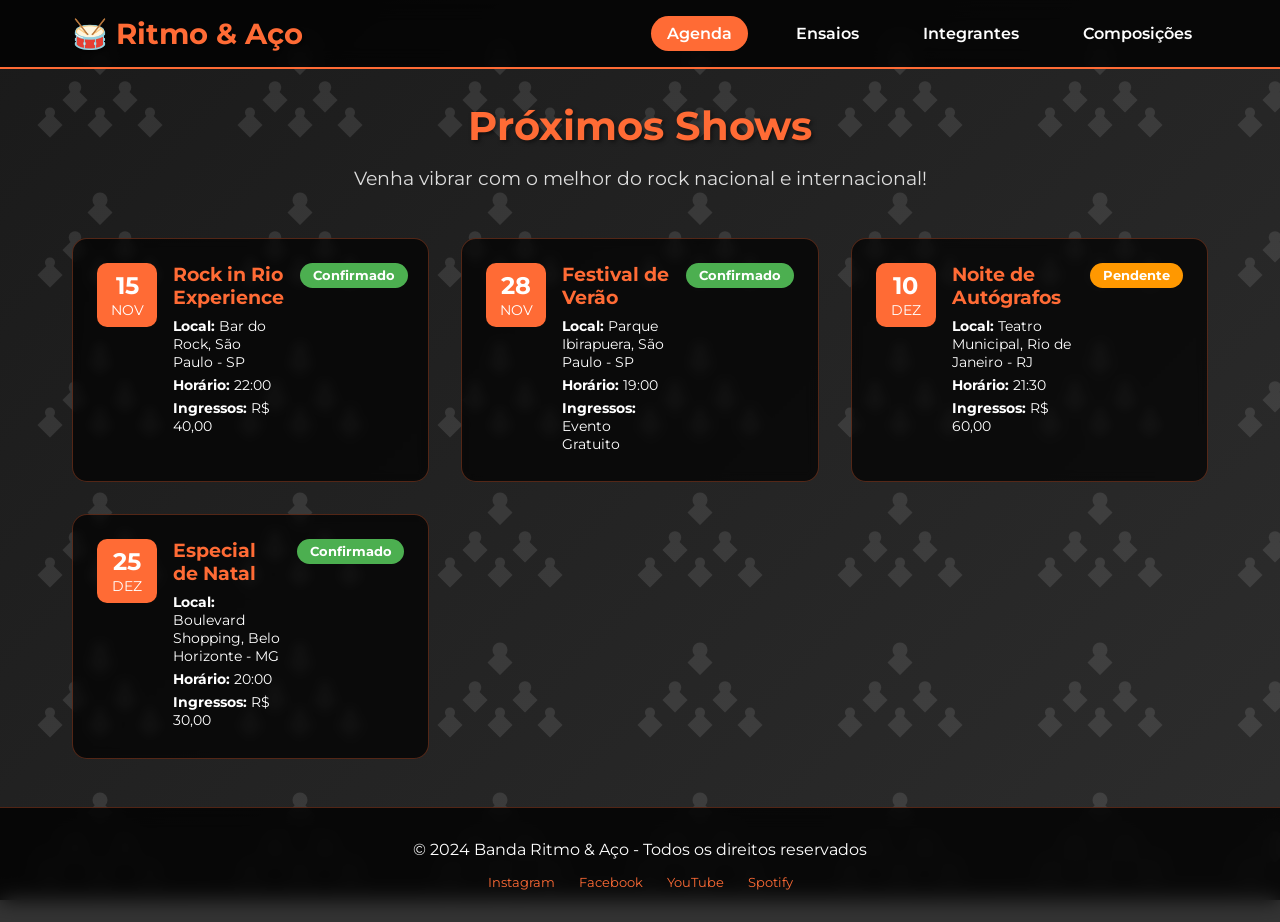
==== index.html @ ca196295 "Add files via upload" ====
<!DOCTYPE html>
<html lang="pt-br">
<head>
    <meta charset="UTF-8">
    <meta name="viewport" content="width=device-width, initial-scale=1.0">
    <title>Banda Ritmo & Aço - Agenda de Shows</title>
    <link rel="stylesheet" href="styles.css">
    <link href="https://fonts.googleapis.com/css2?family=Montserrat:wght@300;400;600;700&display=swap" rel="stylesheet">
</head>
<body>
    <div class="background-bateria"></div>
    
    <header>
        <nav>
            <div class="logo">
                <h1>🥁 Ritmo & Aço</h1>
            </div>
            <ul class="nav-links">
                <li><a href="index.html" class="active">Agenda</a></li>
                <li><a href="ensaios.html">Ensaios</a></li>
                <li><a href="integrantes.html">Integrantes</a></li>
				<li><a href="letras.html">Composições</a></li>
            </ul>
        </nav>
    </header>

    <main>
        <section class="hero">
            <h2>Próximos Shows</h2>
            <p>Venha vibrar com o melhor do rock nacional e internacional!</p>
        </section>

        <section class="agenda">
            <div class="evento-card">
                <div class="evento-data">
                    <span class="dia">15</span>
                    <span class="mes">NOV</span>
                </div>
                <div class="evento-info">
                    <h3>Rock in Rio Experience</h3>
                    <p><strong>Local:</strong> Bar do Rock, São Paulo - SP</p>
                    <p><strong>Horário:</strong> 22:00</p>
                    <p><strong>Ingressos:</strong> R$ 40,00</p>
                </div>
                <div class="evento-status">
                    <span class="status confirmado">Confirmado</span>
                </div>
            </div>

            <div class="evento-card">
                <div class="evento-data">
                    <span class="dia">28</span>
                    <span class="mes">NOV</span>
                </div>
                <div class="evento-info">
                    <h3>Festival de Verão</h3>
                    <p><strong>Local:</strong> Parque Ibirapuera, São Paulo - SP</p>
                    <p><strong>Horário:</strong> 19:00</p>
                    <p><strong>Ingressos:</strong> Evento Gratuito</p>
                </div>
                <div class="evento-status">
                    <span class="status confirmado">Confirmado</span>
                </div>
            </div>

            <div class="evento-card">
                <div class="evento-data">
                    <span class="dia">10</span>
                    <span class="mes">DEZ</span>
                </div>
                <div class="evento-info">
                    <h3>Noite de Autógrafos</h3>
                    <p><strong>Local:</strong> Teatro Municipal, Rio de Janeiro - RJ</p>
                    <p><strong>Horário:</strong> 21:30</p>
                    <p><strong>Ingressos:</strong> R$ 60,00</p>
                </div>
                <div class="evento-status">
                    <span class="status pendente">Pendente</span>
                </div>
            </div>

            <div class="evento-card">
                <div class="evento-data">
                    <span class="dia">25</span>
                    <span class="mes">DEZ</span>
                </div>
                <div class="evento-info">
                    <h3>Especial de Natal</h3>
                    <p><strong>Local:</strong> Boulevard Shopping, Belo Horizonte - MG</p>
                    <p><strong>Horário:</strong> 20:00</p>
                    <p><strong>Ingressos:</strong> R$ 30,00</p>
                </div>
                <div class="evento-status">
                    <span class="status confirmado">Confirmado</span>
                </div>
            </div>
        </section>
    </main>

    <footer>
        <p>&copy; 2024 Banda Ritmo & Aço - Todos os direitos reservados</p>
        <div class="social-links">
            <a href="#">Instagram</a>
            <a href="#">Facebook</a>
            <a href="#">YouTube</a>
            <a href="#">Spotify</a>
        </div>
    </footer>
</body>
</html>
---- styles.css ----
* {
    margin: 0;
    padding: 0;
    box-sizing: border-box;
}

body {
    font-family: 'Montserrat', sans-serif;
    color: #fff;
    min-height: 100vh;
    position: relative;
}

/* Fundo com bateria */
.background-bateria {
    position: fixed;
    top: 0;
    left: 0;
    width: 100%;
    height: 100%;
    z-index: -2;
    background: linear-gradient(135deg, #1a1a1a 0%, #2d2d2d 100%);
}

.background-bateria::before {
    content: '';
    position: absolute;
    top: 0;
    left: 0;
    width: 100%;
    height: 100%;
    background-image: url('data:image/svg+xml;utf8,<svg xmlns="http://www.w3.org/2000/svg" viewBox="0 0 800 600" opacity="0.1"><path fill="white" d="M400,200 L450,250 L400,300 L350,250 Z M300,350 L350,400 L300,450 L250,400 Z M500,350 L550,400 L500,450 L450,400 Z M200,450 L250,500 L200,550 L150,500 Z M600,450 L650,500 L600,550 L550,500 Z M400,450 L450,500 L400,550 L350,500 Z"/><circle cx="400" cy="200" r="30" fill="white"/><circle cx="300" cy="350" r="25" fill="white"/><circle cx="500" cy="350" r="25" fill="white"/><circle cx="200" cy="450" r="20" fill="white"/><circle cx="600" cy="450" r="20" fill="white"/><circle cx="400" cy="450" r="20" fill="white"/></svg>');
    background-repeat: repeat;
    background-size: 200px;
    animation: moveBateria 60s linear infinite;
}

@keyframes moveBateria {
    0% {
        background-position: 0 0;
    }
    100% {
        background-position: 200px 200px;
    }
}

/* Header e Navegação */
header {
    background: rgba(0, 0, 0, 0.8);
    backdrop-filter: blur(10px);
    padding: 1rem 0;
    position: sticky;
    top: 0;
    z-index: 100;
    border-bottom: 2px solid #ff6b35;
}

nav {
    max-width: 1200px;
    margin: 0 auto;
    display: flex;
    justify-content: space-between;
    align-items: center;
    padding: 0 2rem;
}

.logo h1 {
    font-size: 1.8rem;
    font-weight: 700;
    color: #ff6b35;
    text-shadow: 2px 2px 4px rgba(0,0,0,0.5);
}

.nav-links {
    display: flex;
    list-style: none;
    gap: 2rem;
}

.nav-links a {
    color: white;
    text-decoration: none;
    font-weight: 600;
    padding: 0.5rem 1rem;
    border-radius: 25px;
    transition: all 0.3s ease;
}

.nav-links a:hover {
    background: #ff6b35;
    color: white;
}

.nav-links a.active {
    background: #ff6b35;
    color: white;
}

/* Main Content */
main {
    max-width: 1200px;
    margin: 2rem auto;
    padding: 0 2rem;
}

.hero {
    text-align: center;
    margin-bottom: 3rem;
}

.hero h2 {
    font-size: 2.5rem;
    margin-bottom: 1rem;
    color: #ff6b35;
    text-shadow: 2px 2px 4px rgba(0,0,0,0.5);
}

.hero p {
    font-size: 1.2rem;
    color: #ddd;
}

/* Cards de Agenda */
.agenda, .ensaios, .integrantes {
    display: grid;
    grid-template-columns: repeat(auto-fit, minmax(350px, 1fr));
    gap: 2rem;
}

.evento-card, .ensaio-card, .integrante-card {
    background: rgba(0, 0, 0, 0.7);
    backdrop-filter: blur(5px);
    border-radius: 15px;
    padding: 1.5rem;
    transition: transform 0.3s ease, box-shadow 0.3s ease;
    border: 1px solid rgba(255, 107, 53, 0.3);
}

.evento-card:hover, .ensaio-card:hover, .integrante-card:hover {
    transform: translateY(-5px);
    box-shadow: 0 10px 30px rgba(0,0,0,0.3);
    border-color: #ff6b35;
}

.evento-card {
    display: flex;
    gap: 1rem;
    align-items: flex-start;
}

.evento-data {
    text-align: center;
    background: #ff6b35;
    border-radius: 10px;
    padding: 0.5rem;
    min-width: 60px;
}

.dia {
    display: block;
    font-size: 1.5rem;
    font-weight: bold;
}

.mes {
    font-size: 0.9rem;
}

.evento-info {
    flex: 1;
}

.evento-info h3 {
    margin-bottom: 0.5rem;
    color: #ff6b35;
}

.evento-info p {
    margin: 0.3rem 0;
    font-size: 0.9rem;
}

.status {
    display: inline-block;
    padding: 0.3rem 0.8rem;
    border-radius: 20px;
    font-size: 0.8rem;
    font-weight: bold;
}

.status.confirmado {
    background: #4CAF50;
    color: white;
}

.status.pendente {
    background: #ff9800;
    color: white;
}

/* Cards de Ensaios */
.ensaio-header {
    display: flex;
    justify-content: space-between;
    align-items: center;
    margin-bottom: 1rem;
    flex-wrap: wrap;
    gap: 0.5rem;
}

.ensaio-header h3 {
    color: #ff6b35;
}

.tipo-ensaio {
    background: #ff6b35;
    padding: 0.3rem 0.8rem;
    border-radius: 20px;
    font-size: 0.8rem;
    font-weight: bold;
}

.ensaio-info p {
    margin: 0.5rem 0;
}

.ensaio-vagas {
    margin-top: 1rem;
    padding-top: 1rem;
    border-top: 1px solid rgba(255,255,255,0.2);
    display: flex;
    justify-content: space-between;
    align-items: center;
    flex-wrap: wrap;
    gap: 1rem;
}

.btn-interesse {
    background: #ff6b35;
    color: white;
    border: none;
    padding: 0.5rem 1rem;
    border-radius: 25px;
    cursor: pointer;
    font-weight: bold;
    transition: all 0.3s ease;
}

.btn-interesse:hover:not(.disabled) {
    background: #ff8c5a;
    transform: scale(1.05);
}

.btn-interesse.disabled {
    background: #666;
    cursor: not-allowed;
}

/* Cards de Integrantes */
.integrante-card {
    display: flex;
    gap: 1.5rem;
    align-items: center;
}

.integrante-foto {
    flex-shrink: 0;
}

.emoji-grande {
    font-size: 4rem;
    background: rgba(255, 107, 53, 0.2);
    width: 80px;
    height: 80px;
    display: flex;
    align-items: center;
    justify-content: center;
    border-radius: 50%;
    border: 2px solid #ff6b35;
}

.integrante-info {
    flex: 1;
}

.integrante-info h3 {
    font-size: 1.4rem;
    margin-bottom: 0.3rem;
    color: #ff6b35;
}

.instrumento {
    display: inline-block;
    background: #ff6b35;
    padding: 0.2rem 0.6rem;
    border-radius: 15px;
    font-size: 0.8rem;
    margin-bottom: 0.8rem;
}

.integrante-info p {
    margin-bottom: 1rem;
    line-height: 1.4;
    font-size: 0.9rem;
}

.redes-sociais {
    display: flex;
    gap: 1rem;
}

.redes-sociais a, .social-links a {
    color: #ff6b35;
    text-decoration: none;
    font-size: 0.8rem;
    transition: color 0.3s ease;
}

.redes-sociais a:hover, .social-links a:hover {
    color: white;
}

/* Footer */
footer {
    background: rgba(0, 0, 0, 0.8);
    backdrop-filter: blur(10px);
    text-align: center;
    padding: 2rem;
    margin-top: 3rem;
    border-top: 1px solid rgba(255, 107, 53, 0.3);
}

.social-links {
    margin-top: 1rem;
    display: flex;
    justify-content: center;
    gap: 1.5rem;
}

/* Responsividade */
@media (max-width: 768px) {
    nav {
        flex-direction: column;
        gap: 1rem;
    }
    
    .nav-links {
        gap: 1rem;
    }
    
    .hero h2 {
        font-size: 2rem;
    }
    
    .agenda, .ensaios, .integrantes {
        grid-template-columns: 1fr;
    }
    
    .evento-card {
        flex-direction: column;
        align-items: center;
        text-align: center;
    }
    
    .integrante-card {
        flex-direction: column;
        text-align: center;
    }
    
    .ensaio-header {
        flex-direction: column;
        text-align: center;
    }
    
    .ensaio-vagas {
        flex-direction: column;
    }
}
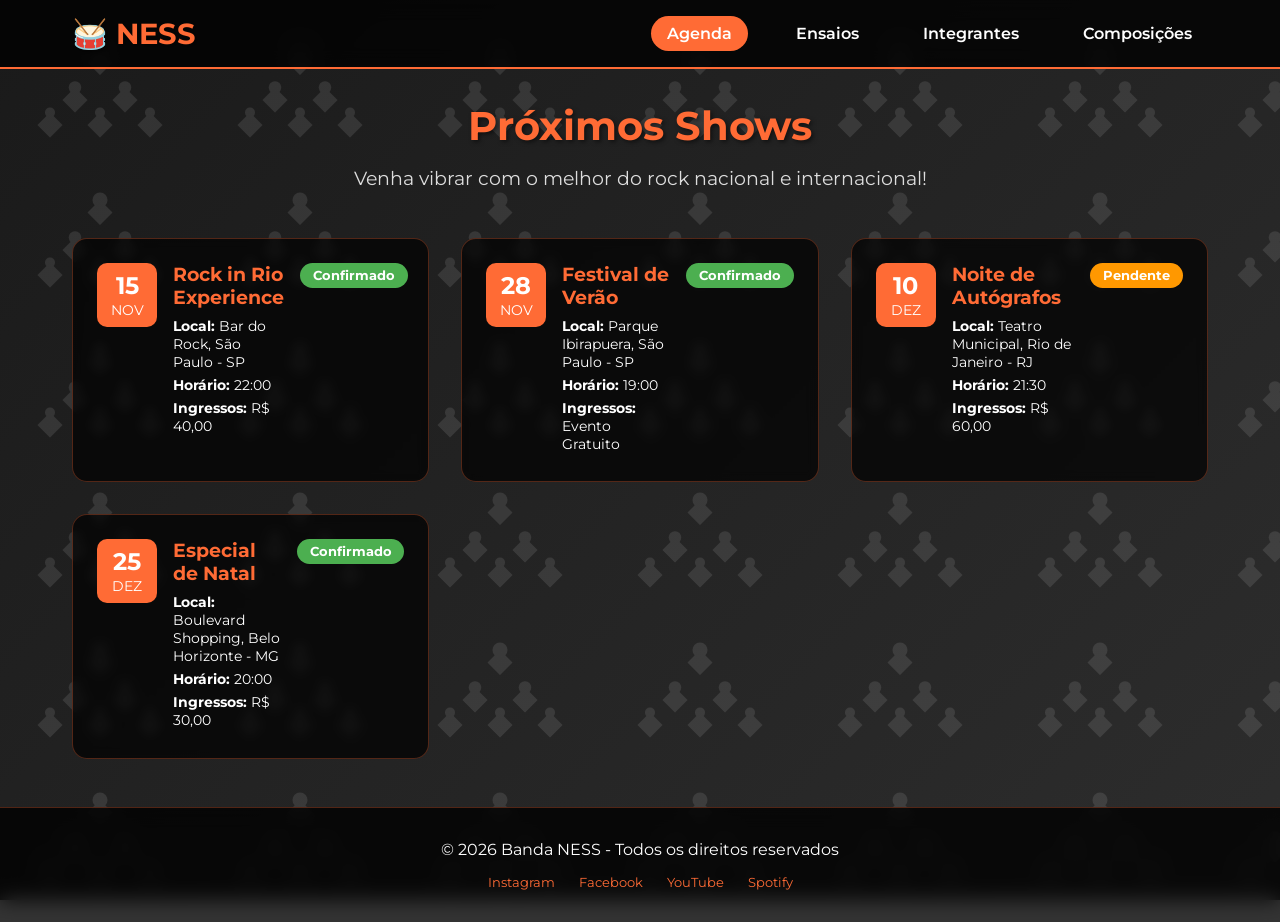
==== commit 349fc926: "Update index.html" ====
--- a/index.html
+++ b/index.html
@@ -13,7 +13,7 @@
     <header>
         <nav>
             <div class="logo">
-                <h1>🥁 Ritmo & Aço</h1>
+                <h1>🥁 NESS</h1>
             </div>
             <ul class="nav-links">
                 <li><a href="index.html" class="active">Agenda</a></li>
@@ -98,13 +98,13 @@
     </main>
 
     <footer>
-        <p>&copy; 2024 Banda Ritmo & Aço - Todos os direitos reservados</p>
+        <p>&copy; 2026 Banda NESS - Todos os direitos reservados</p>
         <div class="social-links">
-            <a href="#">Instagram</a>
+            <a href="https://www.instagram.com/nessrockband">Instagram</a>
             <a href="#">Facebook</a>
             <a href="#">YouTube</a>
             <a href="#">Spotify</a>
         </div>
     </footer>
 </body>
-</html>+</html>
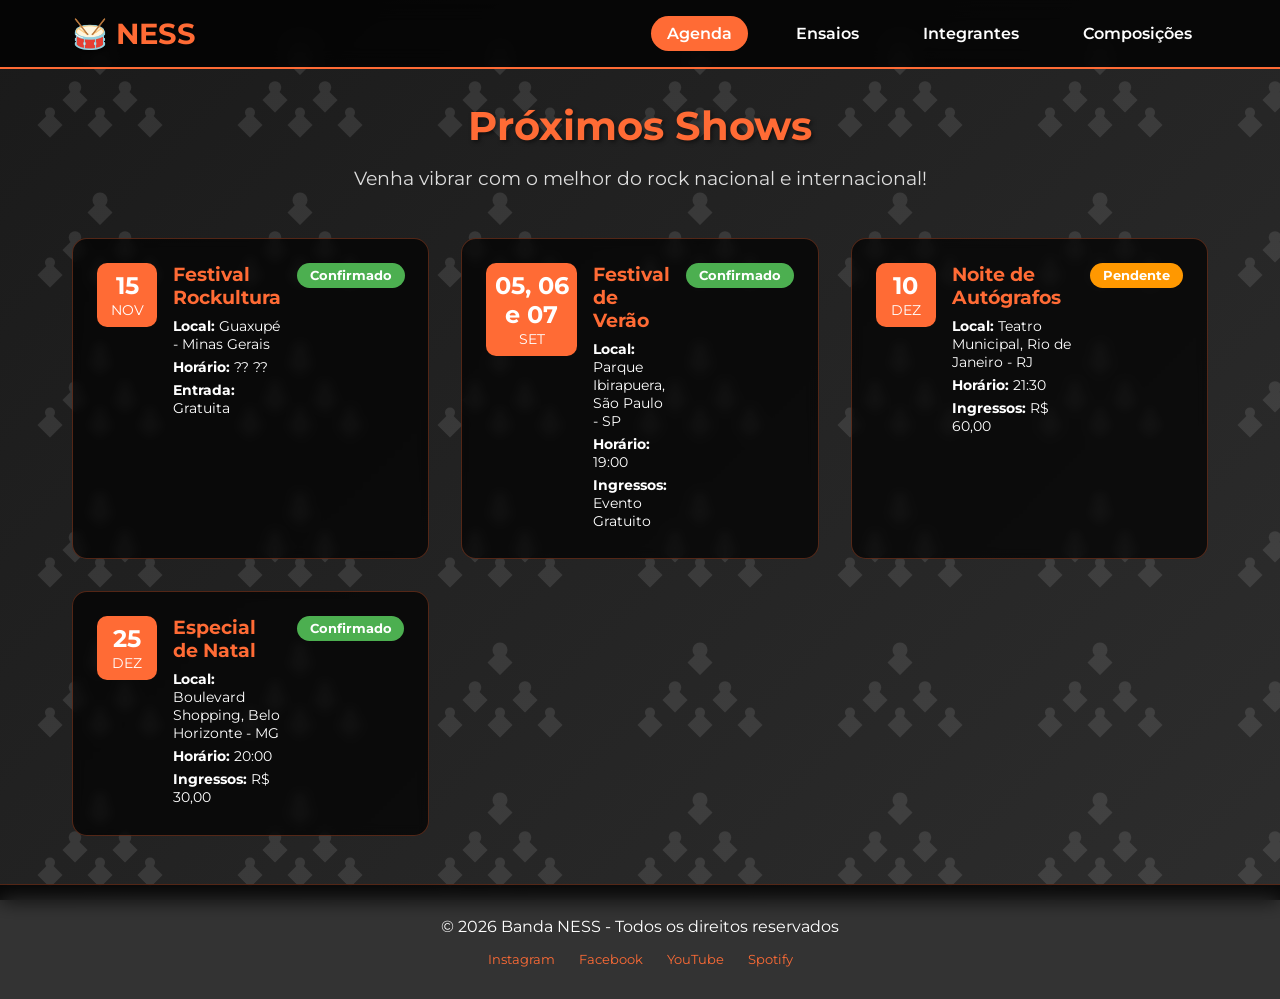
==== commit 18d585c9: "Update index.html" ====
--- a/index.html
+++ b/index.html
@@ -3,7 +3,7 @@
 <head>
     <meta charset="UTF-8">
     <meta name="viewport" content="width=device-width, initial-scale=1.0">
-    <title>Banda Ritmo & Aço - Agenda de Shows</title>
+    <title>NESS - Agenda de Shows</title>
     <link rel="stylesheet" href="styles.css">
     <link href="https://fonts.googleapis.com/css2?family=Montserrat:wght@300;400;600;700&display=swap" rel="stylesheet">
 </head>
@@ -37,10 +37,10 @@
                     <span class="mes">NOV</span>
                 </div>
                 <div class="evento-info">
-                    <h3>Rock in Rio Experience</h3>
-                    <p><strong>Local:</strong> Bar do Rock, São Paulo - SP</p>
-                    <p><strong>Horário:</strong> 22:00</p>
-                    <p><strong>Ingressos:</strong> R$ 40,00</p>
+                    <h3>Festival Rockultura</h3></h3>
+                    <p><strong>Local:</strong> Guaxupé - Minas Gerais</p>
+                    <p><strong>Horário:</strong> ?? ??</p>
+                    <p><strong>Entrada:</strong> Gratuita</p>
                 </div>
                 <div class="evento-status">
                     <span class="status confirmado">Confirmado</span>
@@ -49,8 +49,8 @@
 
             <div class="evento-card">
                 <div class="evento-data">
-                    <span class="dia">28</span>
-                    <span class="mes">NOV</span>
+                    <span class="dia">05, 06 e 07 </span>
+                    <span class="mes">SET</span>
                 </div>
                 <div class="evento-info">
                     <h3>Festival de Verão</h3>
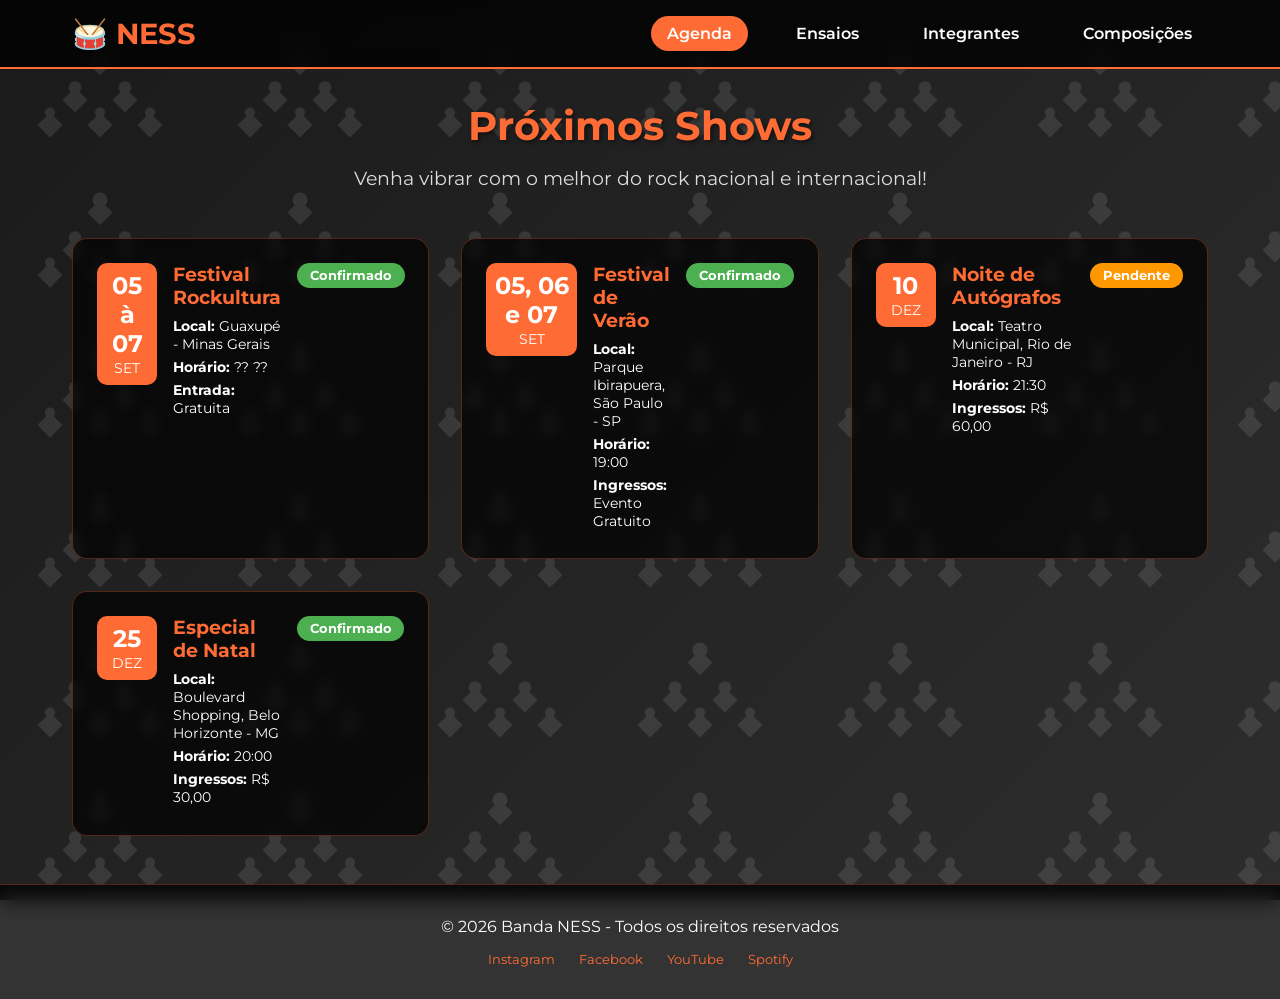
==== commit b27be354: "Update index.html" ====
--- a/index.html
+++ b/index.html
@@ -33,8 +33,8 @@
         <section class="agenda">
             <div class="evento-card">
                 <div class="evento-data">
-                    <span class="dia">15</span>
-                    <span class="mes">NOV</span>
+                    <span class="dia">05 à 07</span>
+                    <span class="mes">SET</span>
                 </div>
                 <div class="evento-info">
                     <h3>Festival Rockultura</h3></h3>
